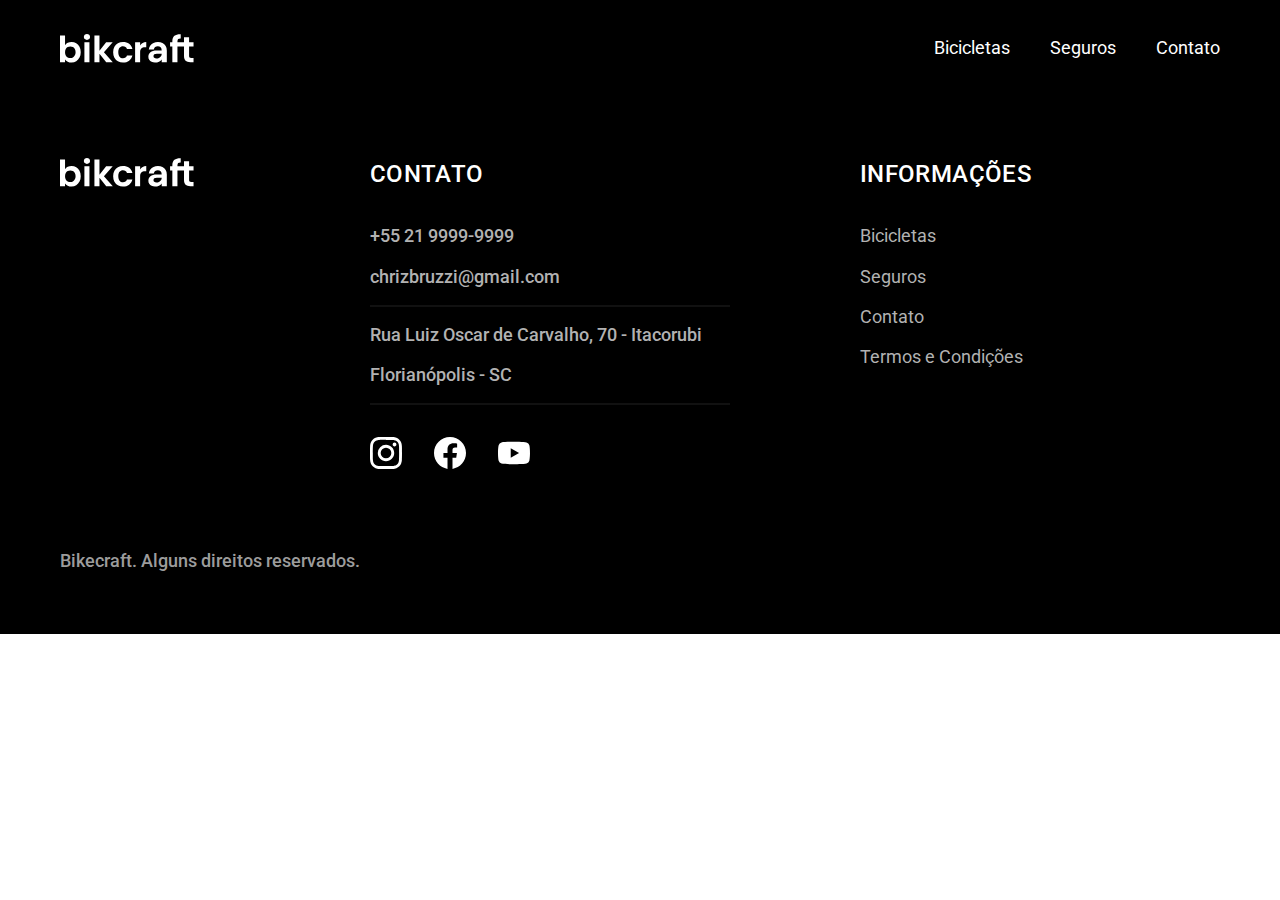
==== termos.html @ a3de28a1 "footer" ====
<!DOCTYPE html>
<html lang="pt-br">

<head>
  <meta charset="UTF-8">
  <meta name="viewport" content="width=device-width, initial-scale=1.0">
  <title>Bikecraft - Bicicletas Elétricas</title>
  <meta name="description" content="Bicicletas elétricas de alta precisão e qualidade, feitas sob medida para o cliente. Explore o mundo na sua velocidade com a Bikcraft">
  <link rel="stylesheet" href="./css/style.css">
  <!-- FONTES POPPINS E ROBOTO -->
  <link rel="preconnect" href="https://fonts.googleapis.com">
  <link rel="preconnect" href="https://fonts.gstatic.com" crossorigin>
  <link href="https://fonts.googleapis.com/css2?family=Merriweather:ital,wght@1,900&family=Poppins:wght@400;600&family=Roboto:wght@400;500&display=swap" rel="stylesheet">
</head>

<body>
  <header class="header-bg">
    <div class="header container">
      <a href="./">
        <img src="./img/bikcraft.svg" alt="Bikcraft">
      </a>
      <nav aria-label="primaria">
        <ul class="header-menu font-1-m cor-0">
          <li><a href="./bicicletas.html">Bicicletas</a></li>
          <li><a href="./seguros.html">Seguros</a></li>
          <li><a href="./contato.html">Contato</a></li>
        </ul>
      </nav>
    </div>
  </header>

  

  
  <footer class="footer-bg">
    <div class="footer container">
      <img src="./img/bikcraft.svg" alt="Bikcraft">
      <div class="footer-contato">
        <h3 class="font-2-l-b cor-0">Contato</h3>
        <ul class="font-2-m cor-5">
          <li><a href="tel:+552199999999">+55 21 9999-9999</a></li>
          <li><a href="mailto:chrizbruzzi@gmail.com">chrizbruzzi@gmail.com</a></li>
          <li>Rua Luiz Oscar de Carvalho, 70 - Itacorubi</li>
          <li>Florianópolis - SC</li>
        </ul>
        <div class="footer-redes">
          <a href="./">
            <img src="./img/redes/instagram.svg" alt="Instagram">
          </a>
          <a href="./">
            <img src="./img/redes/facebook.svg" alt="facebook">
          </a>
          <a href="./">
            <img src="./img/redes/youtube.svg" alt="youtube">
          </a>
        </div>
      </div>
      <div class="footer-informacoes">
        <h3 class="font-2-l-b cor-0">Informações</h3>
        <nav>
          <ul class="font-1-m cor-5">
            <li><a href="./bicicletas.html">Bicicletas</a></li>
            <li><a href="./seguros.html">Seguros</a></li>
            <li><a href="./contato.html">Contato</a></li>
            <li><a href="./termos.html">Termos e Condições</a></li>
          </ul>
        </nav>
      </div>
      <p class="footer-copy font-2-m cor-6">Bikecraft. Alguns direitos reservados.</p>
    </div>
  </footer>

</body>

</html>
---- css/style.css ----
@import "./global/header.css";
@import "./utilidades/tipografia.css";
@import "./utilidades/cores.css";

@import "./global/global.css";
@import "./global/footer.css";

/* utilidades */
@import "./utilidades/componentes.css";

/* Home */
@import "./home/introducao.css";
@import "./home/tecnologia.css";
@import "./home/parceiros.css";
@import "./home/depoimento.css";

/* bicicletas */
@import "./bicicletas/bicicletas-lista.css";

/* seguros */
@import "./seguros/seguros.css";
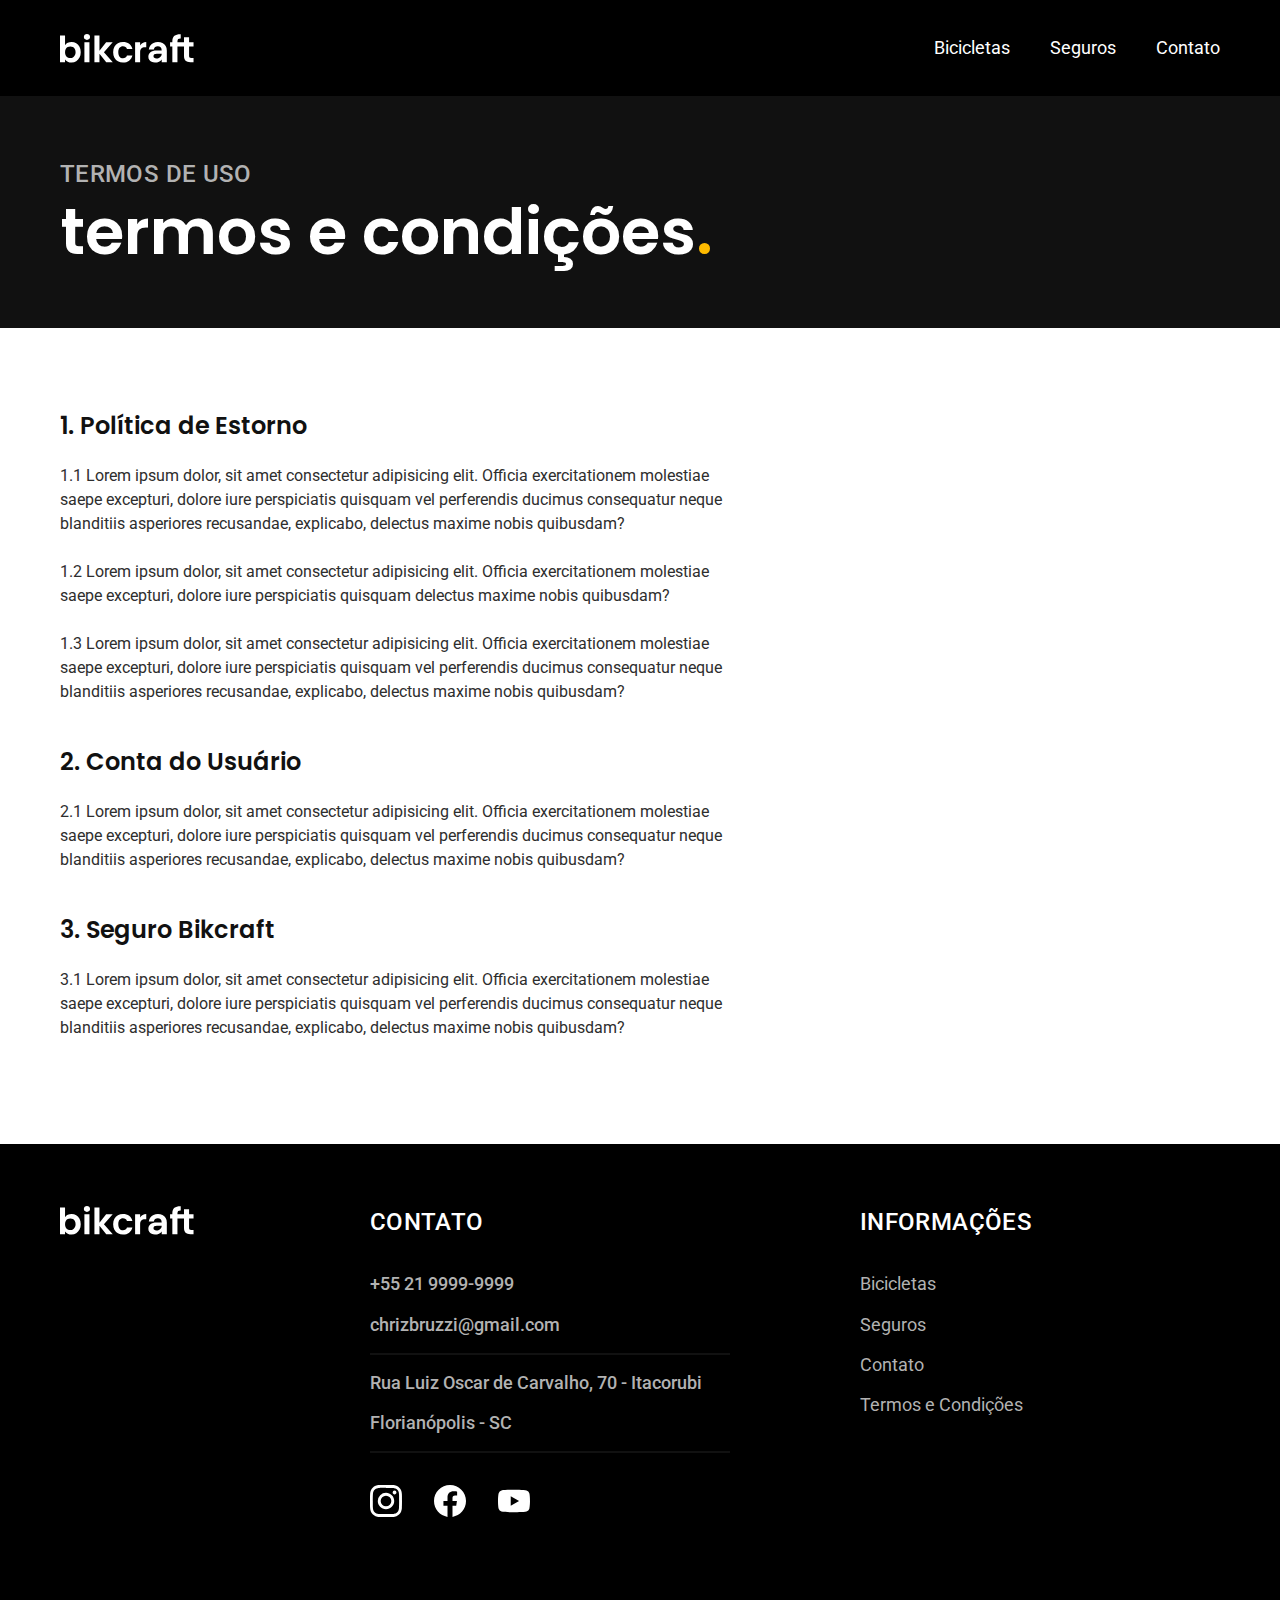
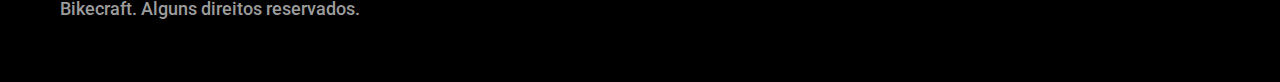
==== commit e262bb5f: "termos e condições" ====
--- a/termos.html
+++ b/termos.html
@@ -4,8 +4,8 @@
 <head>
   <meta charset="UTF-8">
   <meta name="viewport" content="width=device-width, initial-scale=1.0">
-  <title>Bikecraft - Bicicletas Elétricas</title>
-  <meta name="description" content="Bicicletas elétricas de alta precisão e qualidade, feitas sob medida para o cliente. Explore o mundo na sua velocidade com a Bikcraft">
+  <title>Termos e Condições | Bikecraft</title>
+  <meta name="description" content="Termos e Condições">
   <link rel="stylesheet" href="./css/style.css">
   <!-- FONTES POPPINS E ROBOTO -->
   <link rel="preconnect" href="https://fonts.googleapis.com">
@@ -29,7 +29,26 @@
     </div>
   </header>
 
-  
+<main>
+  <div class="titulo-bg">
+    <div class="titulo container">
+      <p class="font-2-l-b cor-5">Termos de uso</p>
+      <h1 class="font-1-xxl cor-0">termos e condições<span class="cor-p1">.</span></h1>
+    </div>
+  </div>
+
+  <div class="termos font-2-s cor-10 container">
+    <h2 class="font-1-l cor-11">1. Política de Estorno</h2>
+    <p>1.1 Lorem ipsum dolor, sit amet consectetur adipisicing elit. Officia exercitationem molestiae saepe excepturi, dolore iure perspiciatis quisquam vel perferendis ducimus consequatur neque blanditiis asperiores recusandae, explicabo, delectus maxime nobis quibusdam?</p>
+    <p>1.2 Lorem ipsum dolor, sit amet consectetur adipisicing elit. Officia exercitationem molestiae saepe excepturi, dolore iure perspiciatis quisquam delectus maxime nobis quibusdam?</p>
+    <p>1.3 Lorem ipsum dolor, sit amet consectetur adipisicing elit. Officia exercitationem molestiae saepe excepturi, dolore iure perspiciatis quisquam vel perferendis ducimus consequatur neque blanditiis asperiores recusandae, explicabo, delectus maxime nobis quibusdam?</p>
+    <h2 class="font-1-l cor-11">2. Conta do Usuário</h2>
+    <p>2.1 Lorem ipsum dolor, sit amet consectetur adipisicing elit. Officia exercitationem molestiae saepe excepturi, dolore iure perspiciatis quisquam vel perferendis ducimus consequatur neque blanditiis asperiores recusandae, explicabo, delectus maxime nobis quibusdam?</p>
+    <h2 class="font-1-l cor-11">3. Seguro Bikcraft</h2>
+    <p>3.1 Lorem ipsum dolor, sit amet consectetur adipisicing elit. Officia exercitationem molestiae saepe excepturi, dolore iure perspiciatis quisquam vel perferendis ducimus consequatur neque blanditiis asperiores recusandae, explicabo, delectus maxime nobis quibusdam?</p>
+  </div>
+
+</main>
 
   
   <footer class="footer-bg">
--- a/css/style.css
+++ b/css/style.css
@@ -19,3 +19,6 @@
 
 /* seguros */
 @import "./seguros/seguros.css";
+
+/* termos */
+@import "./termos/termos.css";
